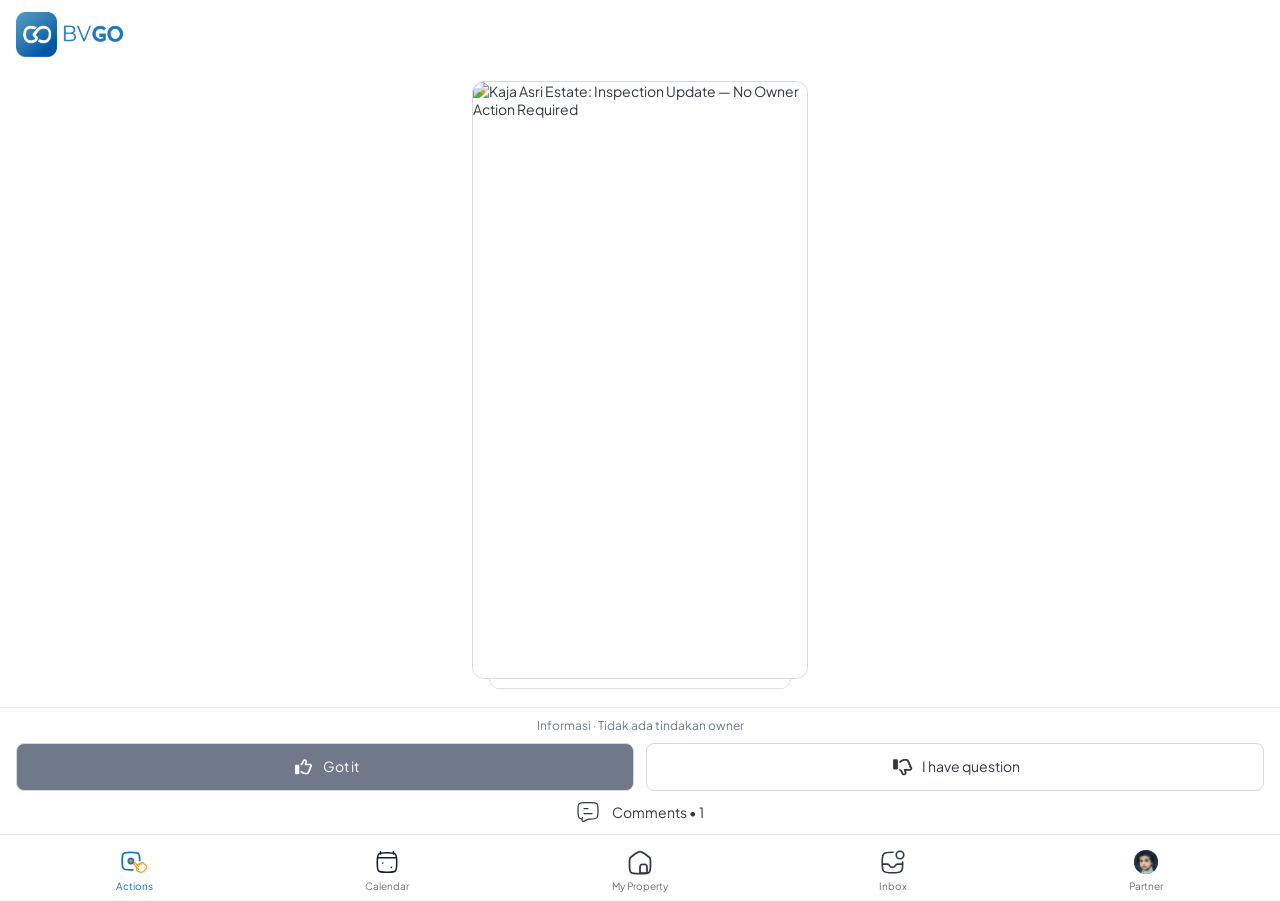
==== existing-proposed-app.html @ 8a4e0702 "Restore existing BVGO components and real covers Reuse existing swipe deck, Lottie navigation, respo" ====
<!doctype html>
<html lang="id">
<head>
  <meta charset="utf-8">
  <meta name="viewport" content="width=device-width, initial-scale=1, viewport-fit=cover">
  <meta name="theme-color" content="#FFFFFF">
  <title>BVGO — Action Feed</title>
  <link rel="stylesheet" href="styles.css">
  <link rel="stylesheet" href="existing.css"><link rel="stylesheet" href="existing-proposed.css">
  <script defer src="lottie_svg.min.js"></script>
  <script defer src="navigation.js"></script>
  <script defer src="existing-proposed.js"></script>
<style>.embedded .app{height:100dvh!important;width:100%;border:0;border-radius:0;margin:0;box-shadow:none}.embedded .preview-bar,.embedded .demo-controls,.embedded .preview-note,.embedded .reference-filter{display:none}.embedded .home-indicator{display:none}</style></head>
<body class="existing-preview embedded">
  <div class="preview-bar" hidden><span><b>BVGO</b> / Action Feed · Usulan</span><a href="notifications.html">Push notifications →</a></div>
  <div class="app" id="existing-app">
    <header id="existing-header"></header>
    <main id="existing-content" tabindex="-1"></main>
    <section id="response-access" aria-label="Respons Action"></section><nav id="existing-nav" class="bottom-nav" aria-label="Navigasi utama"></nav>
    <div class="home-indicator" aria-hidden="true"><span></span></div>
    <dialog id="existing-sheet" aria-labelledby="existing-sheet-title"></dialog>
  </div>
  <label class="reference-filter">Contoh tag <select id="tag-select"><option>Inspection Update</option><option>Announcement</option><option>Weekly Successful Pricing Recap</option><option>Extreme Bad Reviews</option></select></label><div class="demo-controls" aria-label="Kontrol prototype, bukan bagian aplikasi"><button id="previous" aria-label="Kartu sebelumnya">↑ Sebelumnya</button><span id="position" aria-live="polite"></span><button id="next" aria-label="Kartu berikutnya">Berikutnya ↓</button></div>
  <p class="preview-note">Swipe ke atas/bawah atau gunakan tombol demo. Ketuk kartu untuk detail.<br>Komponen existing · 40 contoh asli BigRR · Respons dan komentar hanya simulasi.</p>
  <div id="existing-status" class="sr-only" role="status" aria-live="polite"></div>
</body>
</html>
---- styles.css ----
@font-face{font-family:Jakarta;src:url('PlusJakartaSans-Regular.ttf') format('truetype');font-style:normal;font-weight:400 600;font-display:swap}
@font-face{font-family:Jakarta;src:url('PlusJakartaSans-Bold.ttf') format('truetype');font-style:normal;font-weight:700 900;font-display:swap}
/* Values from ColorTheme, CustomTextTheme, PrimaryButton, ActionsDisplay and NewsletterOptionTile. */
:root{color-scheme:light;--primary:#1C71C4;--nav-primary:#1076BC;--primary-100:#E7F1F8;--primary-50:#F0F7FF;--accent:#F69322;--text:#313743;--secondary:#70798A;--neutral-100:#E9EBED;--stroke:#D6D9DE;--danger:#991212;--danger-bg:#FEF4F4;--success:#078564;--white:#FFF;font-family:Jakarta,sans-serif;font-size:14px;color:var(--text);background:#F0F3F6}
*{box-sizing:border-box}body{margin:0}button,input,textarea{font:inherit}button{cursor:pointer}button:disabled{cursor:default}button:focus-visible,a:focus-visible,input:focus-visible,textarea:focus-visible{outline:3px solid #7DA4E1;outline-offset:3px}button{color:inherit}p{line-height:1.6;margin:0 0 12px}h1,h2,h3{margin:0;line-height:1.4;font-weight:700}h1{font-size:24px}h2{font-size:20px}h3{font-size:16px}img{max-width:100%}.preview-bar{max-width:960px;margin:24px auto 20px;display:flex;justify-content:space-between;align-items:center;gap:12px;padding:0 24px;font-size:12px;color:var(--secondary)}.preview-bar b{color:var(--nav-primary);margin-right:8px}.prototype-label{border-left:1px solid #CAD0D8;margin-left:12px;padding-left:12px}.preview-bar button{border:0;background:transparent;color:var(--nav-primary);padding:12px}.app{width:min(100%,430px);height:min(852px,calc(100dvh - 120px));min-height:540px;background:var(--white);margin:auto;border:1px solid var(--stroke);border-radius:24px;box-shadow:0 16px 64px #3137430d;display:flex;flex-direction:column;overflow:hidden;position:relative}.app header{padding:18px 16px 10px;flex:none;background:white;z-index:1}.brand-row{display:flex;justify-content:space-between;align-items:center}.logo{height:45px;width:auto;object-fit:contain}.header-context{font-size:12px;color:var(--secondary)}.subheader{display:flex;align-items:center;gap:12px;min-height:40px}.subheader h1{font-size:16px;font-weight:600;flex:1}.icon-button{display:grid;place-items:center;min-width:44px;height:44px;background:transparent;border:0;border-radius:8px}.icon-button img{height:20px;width:20px}.icon-button.back img{width:24px;height:24px}main{padding:8px 16px 24px;overflow:auto;flex:1;scrollbar-width:thin;scrollbar-color:var(--stroke) transparent}main:focus{outline:none}.intro{margin:8px 0 20px}.intro p{margin:6px 0 0;color:var(--secondary);font-size:14px}.tabs{display:flex;border-bottom:1px solid var(--neutral-100);margin:0 -16px 20px;padding:0 16px;gap:16px}.tabs button{position:relative;min-height:48px;border:0;background:transparent;padding:8px 0 14px;color:var(--secondary);white-space:nowrap;font-size:12px;flex:1}.tabs button[aria-selected=true]{color:var(--nav-primary);font-weight:700}.tabs button[aria-selected=true]:after{content:'';height:3px;background:var(--nav-primary);position:absolute;bottom:0;left:0;right:0;border-radius:3px 3px 0 0}.count{display:inline-grid;place-items:center;margin-left:4px;padding:1px 5px;min-width:18px;border-radius:4px;background:var(--primary-100);color:var(--nav-primary);font-size:10px}.section-row{display:flex;align-items:center;justify-content:space-between;margin-bottom:12px;gap:8px}.section-row h2{font-size:14px}.section-row span{font-size:12px;color:var(--secondary)}.card{border:1px solid var(--stroke);border-radius:12px;padding:16px;background:white;margin-bottom:16px}.author{display:flex;align-items:center;gap:10px;margin-bottom:16px}.avatar{display:grid;place-items:center;flex:none;width:36px;height:36px;border-radius:50%;background:var(--primary-100);font-size:12px;font-weight:700;color:var(--nav-primary)}.author-name{font-size:14px;font-weight:600}.author-meta{font-size:12px;color:var(--secondary);margin-top:3px}.author .more{margin-left:auto}.more img{width:20px;height:20px}.property-tag{display:inline-flex;align-items:center;gap:6px;border-radius:4px;background:var(--primary-100);padding:5px 8px;min-height:30px;font-size:12px;color:var(--secondary);margin-bottom:12px}.property-tag img{width:16px;height:16px}.card h3{margin-bottom:8px}.body-copy{font-size:14px;color:var(--secondary);margin-bottom:12px}.urgency{display:flex;align-items:start;gap:8px;color:var(--danger);background:var(--danger-bg);padding:10px 12px;border-radius:8px;margin:12px 0}.urgency img{height:16px;width:16px;margin-top:2px}.urgency strong{display:block;font-size:12px;line-height:1.5}.urgency span{font-size:12px;line-height:1.5}.deadline{font-size:12px;color:var(--secondary);margin:12px 0}.deadline b{color:var(--text);font-weight:600}.button{display:flex;align-items:center;justify-content:center;gap:8px;width:100%;min-height:48px;padding:12px 16px;border-radius:8px;border:1px solid transparent;background:var(--primary);color:white;font-size:16px;font-weight:400;line-height:1.4;text-decoration:none}.button:active{filter:brightness(.96)}.button.outline{background:white;color:var(--primary);border-color:var(--primary)}.button:disabled{background:#F4F4F4;color:#757575}.text-button{border:0;background:transparent;color:var(--nav-primary);padding:10px 0;min-height:44px;font-size:14px}.card-footer{display:flex;align-items:center;justify-content:space-between;gap:8px;border-top:1px solid var(--neutral-100);padding-top:12px;margin-top:14px;font-size:12px;color:var(--secondary)}.comment-link{display:flex;align-items:center;gap:6px;border:0;background:transparent;padding:4px 0;min-height:32px;color:var(--secondary);font-size:12px}.comment-link img{height:18px;width:18px}.bottom-nav{display:flex;align-items:center;background:white;border-top:1px solid #E9EBED;min-height:66px;padding:5px 8px 1px;flex:none}.nav-item{background:transparent;border:0;display:flex;flex:1;min-width:0;flex-direction:column;gap:4px;align-items:center;justify-content:center;font-size:10px;min-height:56px;color:#707070;padding:4px 0}.nav-item[aria-current=page]{color:var(--nav-primary)}.nav-item:disabled{opacity:1}.nav-icon{height:28px;width:28px;position:relative;display:grid;place-items:center}.nav-icon>img{height:24px;width:24px}.nav-badge{position:absolute;top:-3px;right:-8px;background:var(--accent);border:2px solid white;color:var(--text);font-size:9px;min-width:17px;height:17px;display:grid;place-items:center;border-radius:10px}.home-indicator{height:17px;display:grid;place-items:center;flex:none;background:white}.home-indicator span{width:110px;height:4px;border-radius:4px;background:#313743}.preview-note{text-align:center;font-size:11px;color:var(--secondary);margin:14px 12px 20px}.detail-title{margin-bottom:12px;font-size:20px}.section{margin:24px 0}.section h3{margin-bottom:10px}.recommendation{background:var(--primary-50);border-radius:8px;padding:14px;font-size:14px;line-height:1.6}.recommendation strong{display:block;margin-bottom:4px;color:var(--nav-primary);font-size:12px}.attachment{display:flex;align-items:center;width:100%;gap:12px;text-align:left;border:1px solid var(--stroke);border-radius:8px;padding:12px;background:white;min-height:64px}.attachment img{width:28px;height:28px}.attachment strong{display:block;font-size:12px}.attachment small{display:block;color:var(--secondary);margin-top:4px;font-size:12px}.attachment .chevron{margin-left:auto;color:var(--secondary)}.options{display:grid;gap:10px}.option{display:flex;align-items:center;gap:12px;cursor:pointer;border:1px solid var(--stroke);border-radius:10px;background:var(--neutral-100);min-height:48px;padding:12px 16px;font-size:16px;transition:background .18s,color .18s}.option:has(input:checked){background:var(--text);border-color:var(--text);color:white}.option input{width:18px;height:18px;margin:0;accent-color:var(--nav-primary);flex:none}.option span{flex:1}.hint{font-size:12px;color:var(--secondary);margin:10px 0 0}.action-bar{background:white;border-top:1px solid var(--neutral-100);padding:12px 16px;flex:none}.action-bar p{text-align:center;font-size:11px;color:var(--secondary);margin:8px 0 0}.status{font-size:12px;padding:10px 12px;border-radius:6px;background:var(--primary-100);color:var(--nav-primary);margin:12px 0}.status.success{color:#006751;background:#CCFCE3}.timeline{padding:0;list-style:none;margin:20px 0}.timeline li{position:relative;padding:0 0 24px 28px;font-size:14px;line-height:1.5}.timeline li:before{content:'';position:absolute;width:10px;height:10px;border-radius:50%;background:var(--stroke);left:0;top:5px;border:2px solid white;box-shadow:0 0 0 1px var(--stroke)}.timeline li:not(:last-child):after{content:'';position:absolute;left:5px;top:20px;bottom:4px;width:1px;background:var(--stroke)}.timeline li.complete:before{background:var(--success);box-shadow:0 0 0 1px var(--success)}.timeline li.current:before{background:var(--primary);box-shadow:0 0 0 1px var(--primary)}.timeline small{display:block;font-size:12px;color:var(--secondary);margin-top:4px}.success-header{text-align:center;padding:24px 12px 16px}.success-header img{width:48px;height:48px;margin-bottom:12px}.success-header h2{margin-bottom:8px}.empty{text-align:center;padding:44px 16px;color:var(--secondary)}.empty img{width:48px;height:48px;margin-bottom:16px}.empty h3{color:var(--text);margin-bottom:8px}.notification{width:100%;display:flex;gap:12px;text-align:left;background:var(--primary-50);border:0;border-bottom:1px solid var(--neutral-100);padding:16px;border-radius:8px;margin-bottom:10px}.notification .notification-body{flex:1}.notification strong{display:block;font-size:14px;margin-bottom:6px}.notification small{display:block;font-size:12px;color:var(--secondary);line-height:1.6}.notification .dot{width:7px;height:7px;background:var(--accent);border-radius:50%;margin-top:6px;flex:none}dialog{border:0;border-radius:16px 16px 0 0;padding:0;position:fixed;inset:auto 0 0;margin:0 auto;width:min(430px,100%);max-height:90dvh;max-width:100%;background:white;color:var(--text);box-shadow:0 -8px 40px #31374322}dialog::backdrop{background:#393F508F}.sheet-body{padding:12px 20px 24px}.sheet-handle{width:31px;height:3px;border-radius:3px;background:var(--secondary);margin:0 auto 20px}.sheet-heading{display:flex;align-items:center;justify-content:space-between;margin-bottom:16px}.sheet-heading h2{font-size:20px}.sheet-body .button+.button{margin-top:10px}.sheet-summary{padding:14px;background:var(--primary-50);border-radius:8px;margin:16px 0}.sheet-summary strong{display:block;margin-bottom:4px}.sheet-body textarea{resize:vertical;width:100%;min-height:108px;border:1px solid var(--stroke);border-radius:8px;padding:12px;color:var(--text);background:white;margin:8px 0 12px}.sheet-body label{font-size:14px}.comment{border-bottom:1px solid var(--neutral-100);padding:12px 0}.comment:last-child{border:0}.comment p{margin:6px 0;overflow-wrap:anywhere}.comment small{color:var(--secondary);font-size:12px}.report-line{display:flex;justify-content:space-between;gap:12px;border-bottom:1px solid var(--neutral-100);padding:12px 0;font-size:14px}.report-line span{color:var(--secondary)}.sr-only{position:absolute;width:1px;height:1px;overflow:hidden;clip:rect(0,0,0,0);white-space:nowrap}.full-width{width:100%}
@media(min-width:600px){dialog{bottom:max(0px,calc((100dvh - 972px)/2 + 60px));border-radius:16px;max-height:80dvh}}@media(max-width:520px){:root{background:white}.preview-bar{margin:0;padding:5px 16px;border-bottom:1px solid var(--neutral-100);height:44px;font-size:11px}.prototype-label{display:none}.app{border:0;box-shadow:none;border-radius:0;width:100%;height:calc(100dvh - 44px);min-height:0}.preview-note{display:none}.home-indicator{height:max(17px,env(safe-area-inset-bottom))}.app header{padding-top:12px}.tabs{gap:10px}.sheet-body{padding-bottom:max(24px,env(safe-area-inset-bottom))}}@media(prefers-reduced-motion:reduce){*{transition:none!important;scroll-behavior:auto!important}}

[hidden]{display:none!important}
---- existing.css ----
.existing-preview .preview-bar a{color:var(--nav-primary);text-decoration:none;padding:12px 0}
.existing-preview .app{height:852px;min-height:0}
.existing-preview .app header{padding:16px}
.existing-preview .app main{padding:0;min-height:0}
.existing-preview main.feed-mode{display:grid;place-items:center;overflow:hidden;padding:20px 16px}
.existing-preview main.detail-mode{padding:16px;overflow:auto}
.deck{position:relative;width:var(--deck-width,360px);height:var(--deck-height,640px);isolation:isolate;max-width:100%;outline:none;touch-action:none}
.deck:focus-visible{outline:3px solid #7DA4E1;outline-offset:4px;border-radius:12px}
.existing-card{position:absolute;inset:0;transform-origin:center;border:1px solid var(--stroke);border-radius:12px;background:white;width:100%;height:100%;padding:16px;display:flex;flex-direction:column;justify-content:space-between;gap:12px;touch-action:none;user-select:none;cursor:pointer;overflow:hidden}
.existing-card[data-layer=back]{z-index:1;transform:translateY(40px) scale(.9);pointer-events:none}
.existing-card[data-layer=front]{z-index:2}
.existing-card[data-layer=previous]{z-index:3;visibility:hidden;pointer-events:none}
.deck[data-motion=up],.deck[data-motion=down]{cursor:grabbing}
.deck:not([data-motion=idle]) .existing-card{will-change:transform;cursor:grabbing}
.existing-card .unanswered-dot{position:absolute;top:8px;left:8px;width:4px;height:4px;border-radius:50%;background:var(--accent)}
.existing-author{display:flex;gap:8px;align-items:start;margin:0 8px 12px;min-width:0}
.existing-author .author-copy{flex:1;min-width:0;padding-top:5px}
.existing-author .author-copy strong{font-size:16px;font-weight:500;line-height:1.4}
.existing-author .author-copy .role{color:var(--secondary);font-weight:400}
.existing-author .author-copy small{display:block;color:var(--secondary);font-size:14px;margin-top:2px}
.existing-author .icon-button{width:24px;min-width:24px;height:28px;padding:0;flex:none}
.existing-tag{display:inline-flex;min-height:32px;align-items:center;padding:4px 8px;background:var(--primary-100);border-radius:4px;color:var(--secondary);font-size:16px;margin:0 8px}
.existing-title{font-size:16px;font-weight:600;padding:0 8px;margin:0;line-height:1.5}
.existing-copy{padding:0 8px;font-size:16px;line-height:1.2;flex:1;overflow:hidden;min-height:0}
.existing-copy p{margin:0 0 12px;line-height:1.2}.existing-copy p:last-child{margin-bottom:0}
.existing-response{flex:none}.existing-response .toggle-row{display:flex;align-items:center;justify-content:center;gap:16px;flex-wrap:wrap}
.existing-toggle{display:inline-flex;align-items:center;justify-content:center;gap:12px;width:calc(100px + var(--label-length,6)*5px);max-width:100%;min-height:48px;padding:10px 12px;background:white;border:1px solid var(--stroke);border-radius:8px;font-size:16px;line-height:1.4;font-weight:400;color:var(--text)}
.existing-toggle.positive{background:var(--secondary);color:white}.existing-toggle[aria-pressed=true]{background:white;border-color:var(--primary);color:var(--primary)}
.existing-glyph{display:inline-block;width:24px;height:24px;flex:none;background:currentColor;mask:var(--glyph) center/contain no-repeat;-webkit-mask:var(--glyph) center/contain no-repeat}
.existing-comments{display:flex;align-items:center;justify-content:center;margin:16px auto 0;gap:12px;min-height:48px;border:0;background:white;color:var(--text);font-size:16px;padding:10px}
.existing-icons{display:flex;align-items:center;gap:32px;justify-content:start;flex-wrap:wrap}
.existing-icons button{display:flex;align-items:center;gap:4px;border:0;background:white;color:var(--text);padding:0;min-height:40px;font-size:14px}.existing-icons button[aria-pressed=true]{color:var(--primary)}.existing-icons button span:last-child{color:var(--secondary)}
.existing-widget{border:1px solid var(--stroke);border-radius:12px;padding:16px;flex:none}.existing-widget h3{font-size:16px;font-weight:600;margin-bottom:12px}.existing-widget .option{font-size:14px;min-height:48px;margin-top:10px;width:100%;text-align:left}.existing-widget .option[aria-pressed=true]{background:var(--text);border-color:var(--text);color:white}
.existing-preview .detail-mode .existing-author{margin-bottom:16px}.existing-preview .detail-mode .existing-title{margin:16px 0}.existing-preview .detail-mode .existing-copy{overflow:visible;margin:16px 0 24px}.existing-preview .detail-mode .existing-widget{margin:20px 0}.existing-preview .detail-mode .existing-response{padding:0 8px 32px}
.demo-controls{max-width:430px;display:flex;align-items:center;justify-content:space-between;gap:8px;margin:12px auto 0;padding:0 12px}.demo-controls button{min-height:40px;padding:8px;border:0;background:transparent;color:var(--nav-primary);font-size:12px}.demo-controls button:disabled{color:var(--secondary);opacity:.5}.demo-controls span{font-size:12px;color:var(--secondary)}
.profile-photo{width:40px;height:40px;flex:none;border-radius:50%;position:relative;display:grid;place-items:center;overflow:hidden;background:var(--primary);color:white;font-size:14px;font-weight:600}
.profile-photo>img{position:absolute;inset:0;width:100%;height:100%;object-fit:cover}.profile-photo>img[hidden]{display:none}
.existing-author{gap:16px;align-items:center}.existing-author .author-copy{padding-top:0}.existing-author .icon-button{align-self:flex-start}
.profile-photo.nav-profile{width:24px;height:24px;font-size:9px}
.existing-preview dialog{border-radius:12px 12px 0 0}
.existing-preview dialog.comment-sheet{bottom:var(--sheet-bottom,0px);width:var(--sheet-width,430px);height:var(--sheet-height,80dvh);max-height:90dvh;background:#FAFAFA;overflow:hidden}
.existing-preview dialog.comment-sheet .sheet-body{height:100%;display:flex;flex-direction:column;padding:16px 0 0}
.comment-sheet-header{flex:none;touch-action:none;cursor:grab;padding:0 16px}
.comment-sheet-header .sheet-handle{height:2px;width:31px;margin:0 auto 16px;background:var(--secondary)}
.comment-sheet-header h2{font-size:20px;font-weight:700;line-height:28px;padding:0 0 8px;border-bottom:1px solid #E0E0E0;margin-bottom:8px}
.comment-sheet-header .sr-only:focus{position:static;width:auto;height:auto;clip:auto;display:block}
.comments-list{flex:1;overflow-y:auto;min-height:0;padding:0 16px 16px 0;overscroll-behavior:contain;outline:none}
.bv-comment{display:flex;align-items:start;gap:16px;padding:16px 0 0 16px}.bv-comment.is-reply{padding-left:72px}
.comment-content{flex:1;min-width:0}.comment-meta{display:flex;align-items:center;justify-content:space-between;gap:8px;min-height:22px}
.comment-name{display:flex;align-items:center;gap:6px;min-width:0}.comment-name strong{font-size:16px;font-weight:600;overflow-wrap:anywhere}.author-badge{width:20px;height:20px;object-fit:contain}
.comment-meta time{font-size:14px;white-space:nowrap;color:var(--secondary)}
.bv-comment p{font-size:16px;color:var(--secondary);line-height:1.4;margin:4px 0 8px;white-space:pre-wrap;overflow-wrap:anywhere}
.comment-actions{display:flex;align-items:center;gap:16px;min-height:48px}
.comment-actions button{border:0;background:transparent;padding:0;display:flex;gap:4px;align-items:center;font-size:14px}
.comment-actions button[aria-pressed=true]{color:var(--primary)}.comment-actions button span:last-child,.reply-count{font-size:14px;color:var(--secondary)}
.comment-actions .existing-glyph{width:16px;height:16px}.reply-count{display:flex;align-items:center;gap:4px}.reply-count .existing-glyph{width:12px;height:12px;background:var(--text)}
.comment-actions .reply-button{margin-left:-12px;min-height:48px;padding:8px;font-size:16px;font-weight:600}
.show-replies{margin-left:64px;min-height:48px;border:0;background:transparent;padding:8px;color:var(--primary);font-size:16px;font-weight:600}
.empty-comments{height:100%;display:grid;place-items:center;font-size:16px;padding-left:16px}
.existing-preview dialog.comment-sheet form{flex:none;display:flex;align-items:center;padding:16px 0 0;margin:0 0 32px;background:white;border-top:1px solid var(--stroke)}
.add-attachment{width:68px;min-width:68px;height:48px;border:0;background:white;display:grid;place-items:center}
.comment-editor{flex:1;min-width:0;padding:4px 16px;border:1px solid #F4F4F4;border-radius:8px}
.existing-preview .comment-editor textarea{display:block;min-height:40px;height:40px;max-height:120px;resize:none;width:100%;margin:0;padding:8px 0;border:0;border-radius:0;background:transparent;font-size:16px;line-height:24px;outline-offset:1px}
.existing-preview .send-comment{width:48px;height:48px;min-width:48px;padding:4px;background:white;border:0;display:grid;place-items:center}.send-comment img{height:40px;width:40px}
.reply-mention{color:var(--primary);font-size:16px;font-weight:700}#comment-reply-to{display:block;padding-top:6px}#comment-reply-to[hidden]{display:none}
#comment-attachments{display:flex;gap:8px;overflow:auto}.attachment-thumb{position:relative;flex:none;padding:8px 0}.attachment-thumb img{width:48px;height:45px;object-fit:cover;border-radius:8px}.attachment-thumb button{position:absolute;right:-3px;top:0;border:0;border-radius:50%;background:var(--secondary);color:white;width:20px;height:20px;line-height:18px;padding:0}
.comment-attachment{position:relative;border:0;padding:0;display:block;background:transparent;width:100px;height:100px}.comment-attachment img{width:100%;height:100%;object-fit:cover}.comment-attachment>span{position:absolute;inset:0;display:grid;place-items:center;background:#0004;color:white;font-size:32px}
.attachment-viewer{position:absolute;inset:0;background:#FAFAFA;display:flex;flex-direction:column;padding:16px;z-index:2}.attachment-viewer>button{align-self:end;width:44px;height:44px;background:none;border:0;padding:12px}.attachment-viewer>div{overflow:auto;flex:1;display:grid;align-content:center;gap:16px}.attachment-viewer>div img{width:100%;object-fit:contain}
.existing-preview .optout-button{background:#515C6F;margin:24px 0 60px}
@media(min-width:600px){.existing-preview dialog{bottom:24px}.existing-preview .app{margin-top:0}}
@media(max-width:520px){.existing-preview .app{height:calc(100dvh - 100px)}.existing-preview .demo-controls{height:56px;margin:0;background:#F7F8F9;border-top:1px solid var(--neutral-100);max-width:none}.existing-preview .preview-bar{height:44px}.existing-preview .preview-bar a{font-size:11px}.existing-preview .preview-note{display:none}.existing-preview main.feed-mode{padding:20px 16px}.existing-preview .home-indicator{display:none}}
@media(prefers-reduced-motion:reduce){.existing-card{animation:none!important}}
---- existing-proposed.css ----
/* Existing components retained; only cover and response placement change. */
.existing-card{padding:0;border-radius:12px;gap:0}.full-image-cover{width:100%;height:100%;object-fit:contain;background:white;pointer-events:none}.detail-cover{display:block;width:100%;height:auto;margin:16px 0}#response-access{padding:8px 16px 6px;border-top:1px solid #e9ebed;background:white;flex:none}.compact-context{font-size:12px;color:var(--secondary);text-align:center;margin:0 0 8px}#response-access .toggle-row{flex-wrap:nowrap;gap:12px}#response-access .existing-toggle{font-size:14px;flex:1;min-width:0;padding:8px;gap:8px;width:auto}#response-access .existing-comments{font-size:14px;min-height:32px;margin:5px auto 0;padding:4px}#response-access .existing-icons{justify-content:center}.existing-preview .detail-mode .existing-copy{flex:none}.existing-preview main.feed-mode{padding:8px 16px 24px}.existing-preview .app{height:900px}.existing-preview .app header{padding:12px 16px}@media(max-width:520px){.existing-preview .app{height:calc(100dvh - 100px)}}
.reference-filter{display:flex;max-width:430px;margin:12px auto;align-items:center;gap:10px;font-size:12px}.reference-filter select{flex:1;min-width:0;padding:8px;border:1px solid var(--stroke);border-radius:6px;background:white;font:inherit}@media(max-width:520px){.reference-filter{margin:8px 12px}.existing-preview .app{height:calc(100dvh - 150px)}}
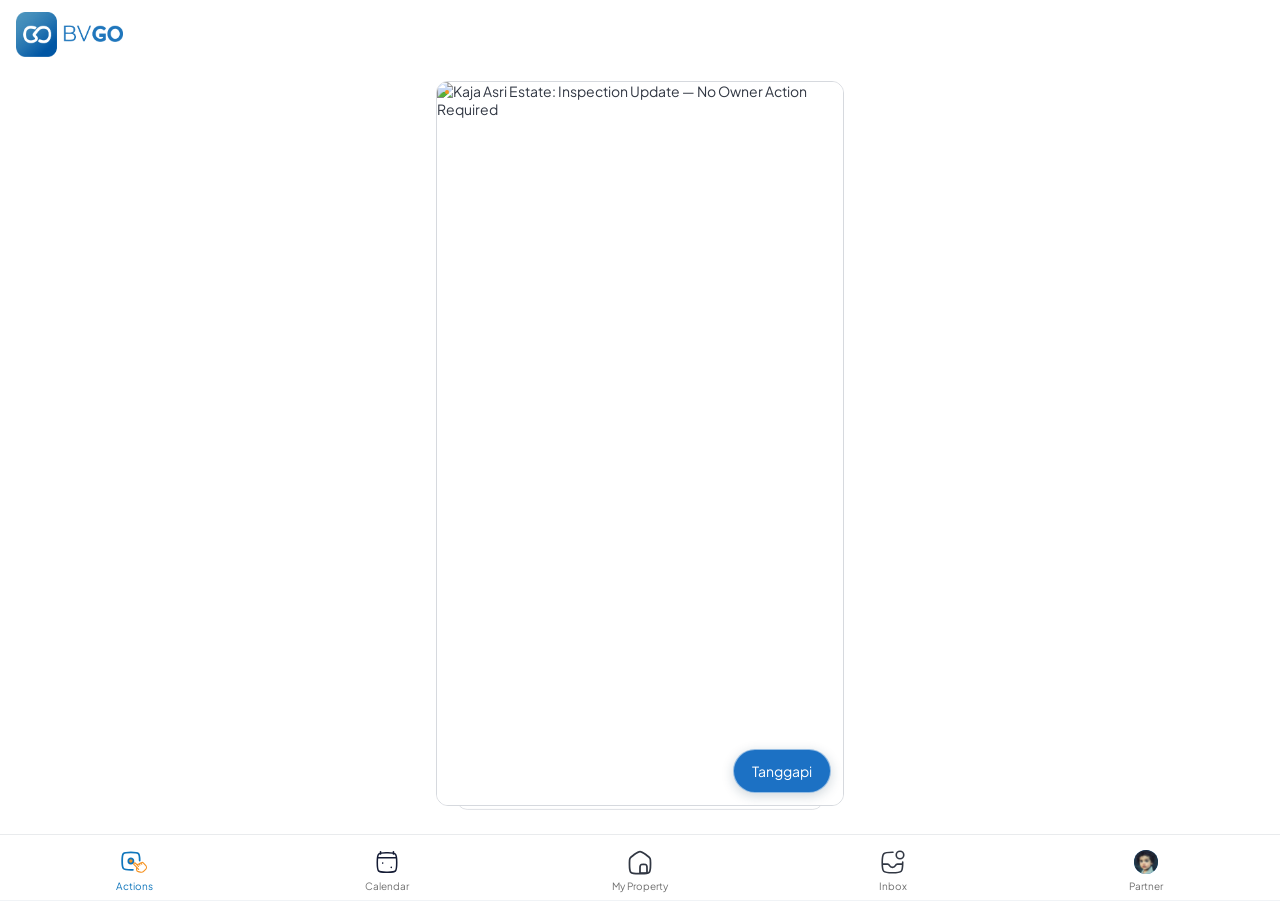
==== commit 985395d1: "Use floating response entry on BVGO feed Recover image space by replacing the feed response dock wit" ====
--- a/existing-proposed-app.html
+++ b/existing-proposed-app.html
@@ -21,7 +21,7 @@
     <dialog id="existing-sheet" aria-labelledby="existing-sheet-title"></dialog>
   </div>
   <label class="reference-filter">Contoh tag <select id="tag-select"><option>Inspection Update</option><option>Announcement</option><option>Weekly Successful Pricing Recap</option><option>Extreme Bad Reviews</option></select></label><div class="demo-controls" aria-label="Kontrol prototype, bukan bagian aplikasi"><button id="previous" aria-label="Kartu sebelumnya">↑ Sebelumnya</button><span id="position" aria-live="polite"></span><button id="next" aria-label="Kartu berikutnya">Berikutnya ↓</button></div>
-  <p class="preview-note">Swipe ke atas/bawah atau gunakan tombol demo. Ketuk kartu untuk detail.<br>Komponen existing · 40 contoh asli BigRR · Respons dan komentar hanya simulasi.</p>
+  <p class="preview-note">Swipe ke atas/bawah atau gunakan tombol demo. Ketuk kartu untuk detail, atau Tanggapi untuk merespons.<br>Komponen existing · 40 contoh asli BigRR · Respons dan komentar hanya simulasi.</p>
   <div id="existing-status" class="sr-only" role="status" aria-live="polite"></div>
 </body>
 </html>
--- a/existing-proposed.css
+++ b/existing-proposed.css
@@ -1,3 +1,11 @@
 /* Existing components retained; only cover and response placement change. */
 .existing-card{padding:0;border-radius:12px;gap:0}.full-image-cover{width:100%;height:100%;object-fit:contain;background:white;pointer-events:none}.detail-cover{display:block;width:100%;height:auto;margin:16px 0}#response-access{padding:8px 16px 6px;border-top:1px solid #e9ebed;background:white;flex:none}.compact-context{font-size:12px;color:var(--secondary);text-align:center;margin:0 0 8px}#response-access .toggle-row{flex-wrap:nowrap;gap:12px}#response-access .existing-toggle{font-size:14px;flex:1;min-width:0;padding:8px;gap:8px;width:auto}#response-access .existing-comments{font-size:14px;min-height:32px;margin:5px auto 0;padding:4px}#response-access .existing-icons{justify-content:center}.existing-preview .detail-mode .existing-copy{flex:none}.existing-preview main.feed-mode{padding:8px 16px 24px}.existing-preview .app{height:900px}.existing-preview .app header{padding:12px 16px}@media(max-width:520px){.existing-preview .app{height:calc(100dvh - 100px)}}
-.reference-filter{display:flex;max-width:430px;margin:12px auto;align-items:center;gap:10px;font-size:12px}.reference-filter select{flex:1;min-width:0;padding:8px;border:1px solid var(--stroke);border-radius:6px;background:white;font:inherit}@media(max-width:520px){.reference-filter{margin:8px 12px}.existing-preview .app{height:calc(100dvh - 150px)}}+.reference-filter{display:flex;max-width:430px;margin:12px auto;align-items:center;gap:10px;font-size:12px}.reference-filter select{flex:1;min-width:0;padding:8px;border:1px solid var(--stroke);border-radius:6px;background:white;font:inherit}@media(max-width:520px){.reference-filter{margin:8px 12px}.existing-preview .app{height:calc(100dvh - 150px)}}
+/* Feed uses a floating entry point; detail retains the existing response dock. */
+#response-access[hidden]{display:none!important}
+.floating-response{position:absolute;right:12px;bottom:12px;z-index:4;min-height:44px;padding:10px 18px;border:1px solid #fff8;border-radius:24px;background:var(--primary);color:white;box-shadow:0 3px 12px #19395135;font-size:14px;font-weight:600;touch-action:manipulation;cursor:pointer}
+.floating-response.is-recorded{background:white;border-color:var(--primary);color:var(--primary);font-size:12px;padding:10px 14px}
+.existing-preview dialog.response-sheet{width:var(--response-width,430px);bottom:var(--response-bottom,0);border-radius:12px 12px 0 0;max-height:80dvh}
+.response-sheet-title{font-size:16px;font-weight:600;line-height:1.5;margin-bottom:12px}.response-sheet .compact-context{text-align:left;margin-bottom:20px}.response-sheet-choices{display:flex;gap:12px}.response-sheet-choices .existing-toggle{flex:1;width:auto;min-width:0;font-size:14px;gap:8px;padding:12px 8px}.response-sheet .existing-comments{font-size:14px;margin-top:10px}
+
+.existing-card:not([data-layer="front"]) .floating-response{display:none}
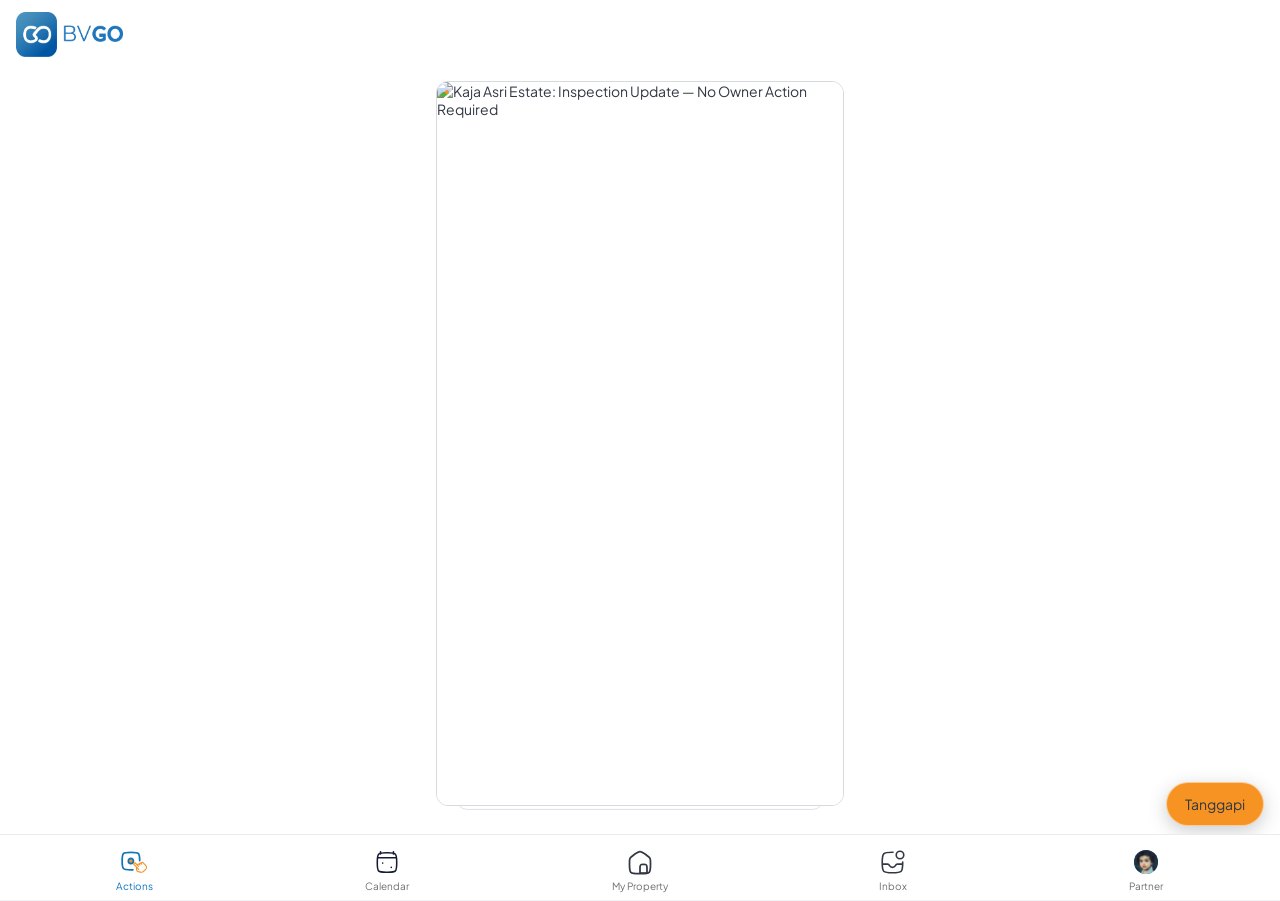
==== commit 10be1b4d: "Refresh cached action overlay assets" ====
--- a/existing-proposed-app.html
+++ b/existing-proposed-app.html
@@ -6,10 +6,10 @@
   <meta name="theme-color" content="#FFFFFF">
   <title>BVGO — Action Feed</title>
   <link rel="stylesheet" href="styles.css">
-  <link rel="stylesheet" href="existing.css"><link rel="stylesheet" href="existing-proposed.css">
+  <link rel="stylesheet" href="existing.css"><link rel="stylesheet" href="existing-proposed.css?v=accent-overlay-2">
   <script defer src="lottie_svg.min.js"></script>
   <script defer src="navigation.js"></script>
-  <script defer src="existing-proposed.js"></script>
+  <script defer src="existing-proposed.js?v=accent-overlay-2"></script>
 <style>.embedded .app{height:100dvh!important;width:100%;border:0;border-radius:0;margin:0;box-shadow:none}.embedded .preview-bar,.embedded .demo-controls,.embedded .preview-note,.embedded .reference-filter{display:none}.embedded .home-indicator{display:none}</style></head>
 <body class="existing-preview embedded">
   <div class="preview-bar" hidden><span><b>BVGO</b> / Action Feed · Usulan</span><a href="notifications.html">Push notifications →</a></div>
--- a/existing-proposed.css
+++ b/existing-proposed.css
@@ -3,9 +3,9 @@
 .reference-filter{display:flex;max-width:430px;margin:12px auto;align-items:center;gap:10px;font-size:12px}.reference-filter select{flex:1;min-width:0;padding:8px;border:1px solid var(--stroke);border-radius:6px;background:white;font:inherit}@media(max-width:520px){.reference-filter{margin:8px 12px}.existing-preview .app{height:calc(100dvh - 150px)}}
 /* Feed uses a floating entry point; detail retains the existing response dock. */
 #response-access[hidden]{display:none!important}
-.floating-response{position:absolute;right:12px;bottom:12px;z-index:4;min-height:44px;padding:10px 18px;border:1px solid #fff8;border-radius:24px;background:var(--primary);color:white;box-shadow:0 3px 12px #19395135;font-size:14px;font-weight:600;touch-action:manipulation;cursor:pointer}
-.floating-response.is-recorded{background:white;border-color:var(--primary);color:var(--primary);font-size:12px;padding:10px 14px}
+.floating-response{position:absolute;right:16px;bottom:8px;z-index:4;min-height:44px;padding:10px 18px;border:1px solid #fff8;border-radius:24px;background:var(--accent);color:var(--text);box-shadow:0 5px 18px #31374340;font-size:14px;font-weight:600;touch-action:manipulation;cursor:pointer}
+.floating-response.is-recorded{background:var(--accent);border-color:#fff8;color:var(--text);font-size:12px;padding:10px 14px}
 .existing-preview dialog.response-sheet{width:var(--response-width,430px);bottom:var(--response-bottom,0);border-radius:12px 12px 0 0;max-height:80dvh}
 .response-sheet-title{font-size:16px;font-weight:600;line-height:1.5;margin-bottom:12px}.response-sheet .compact-context{text-align:left;margin-bottom:20px}.response-sheet-choices{display:flex;gap:12px}.response-sheet-choices .existing-toggle{flex:1;width:auto;min-width:0;font-size:14px;gap:8px;padding:12px 8px}.response-sheet .existing-comments{font-size:14px;margin-top:10px}
 
-.existing-card:not([data-layer="front"]) .floating-response{display:none}
+.existing-preview main.feed-mode{position:relative}.floating-response:disabled{cursor:default}
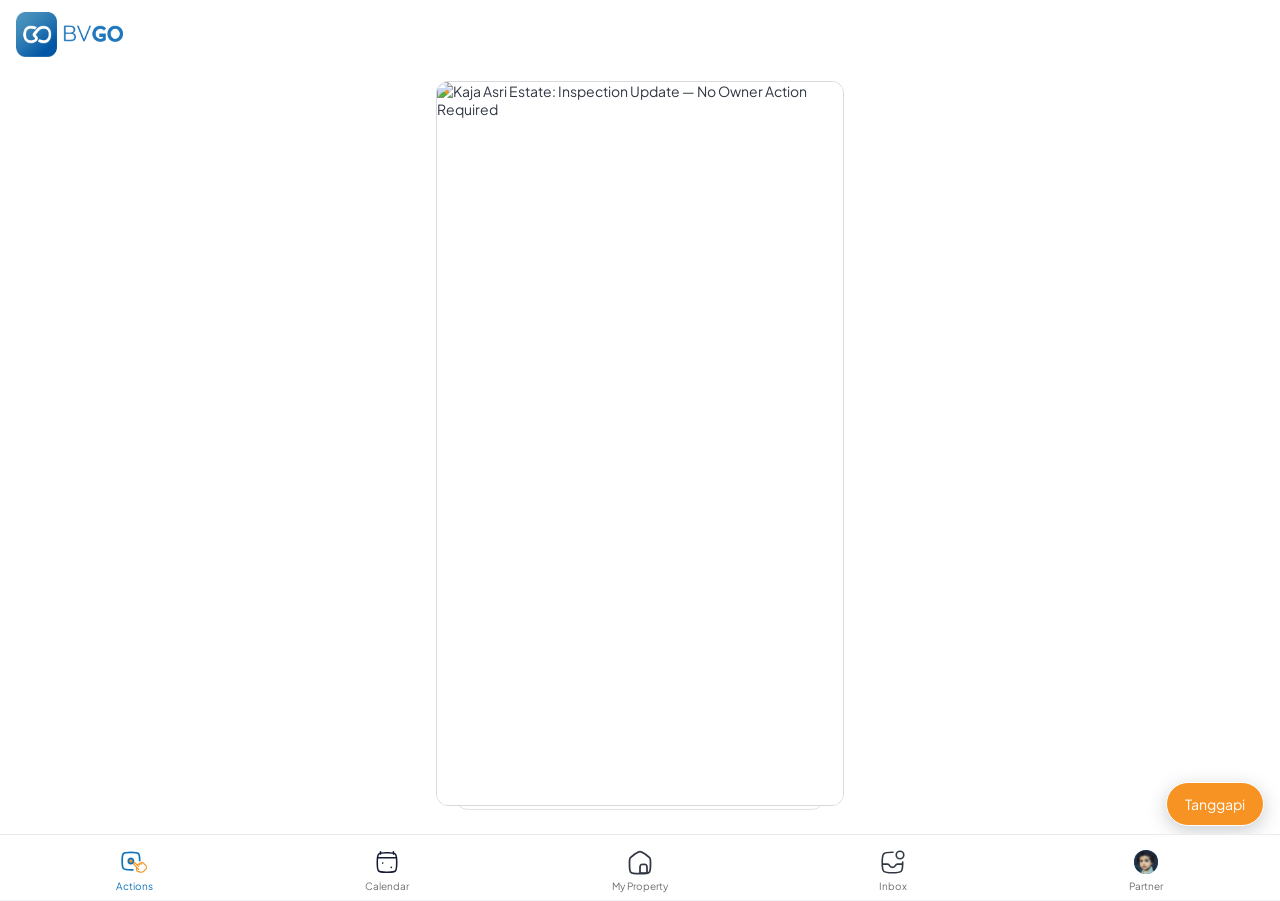
==== commit 215abd89: "Use white text and border on accent response button" ====
--- a/existing-proposed-app.html
+++ b/existing-proposed-app.html
@@ -6,7 +6,7 @@
   <meta name="theme-color" content="#FFFFFF">
   <title>BVGO — Action Feed</title>
   <link rel="stylesheet" href="styles.css">
-  <link rel="stylesheet" href="existing.css"><link rel="stylesheet" href="existing-proposed.css?v=accent-overlay-2">
+  <link rel="stylesheet" href="existing.css"><link rel="stylesheet" href="existing-proposed.css?v=accent-white-3">
   <script defer src="lottie_svg.min.js"></script>
   <script defer src="navigation.js"></script>
   <script defer src="existing-proposed.js?v=accent-overlay-2"></script>
--- a/existing-proposed.css
+++ b/existing-proposed.css
@@ -9,3 +9,5 @@
 .response-sheet-title{font-size:16px;font-weight:600;line-height:1.5;margin-bottom:12px}.response-sheet .compact-context{text-align:left;margin-bottom:20px}.response-sheet-choices{display:flex;gap:12px}.response-sheet-choices .existing-toggle{flex:1;width:auto;min-width:0;font-size:14px;gap:8px;padding:12px 8px}.response-sheet .existing-comments{font-size:14px;margin-top:10px}
 
 .existing-preview main.feed-mode{position:relative}.floating-response:disabled{cursor:default}
+
+.floating-response,.floating-response.is-recorded{color:#fff;border:1px solid #fff}
